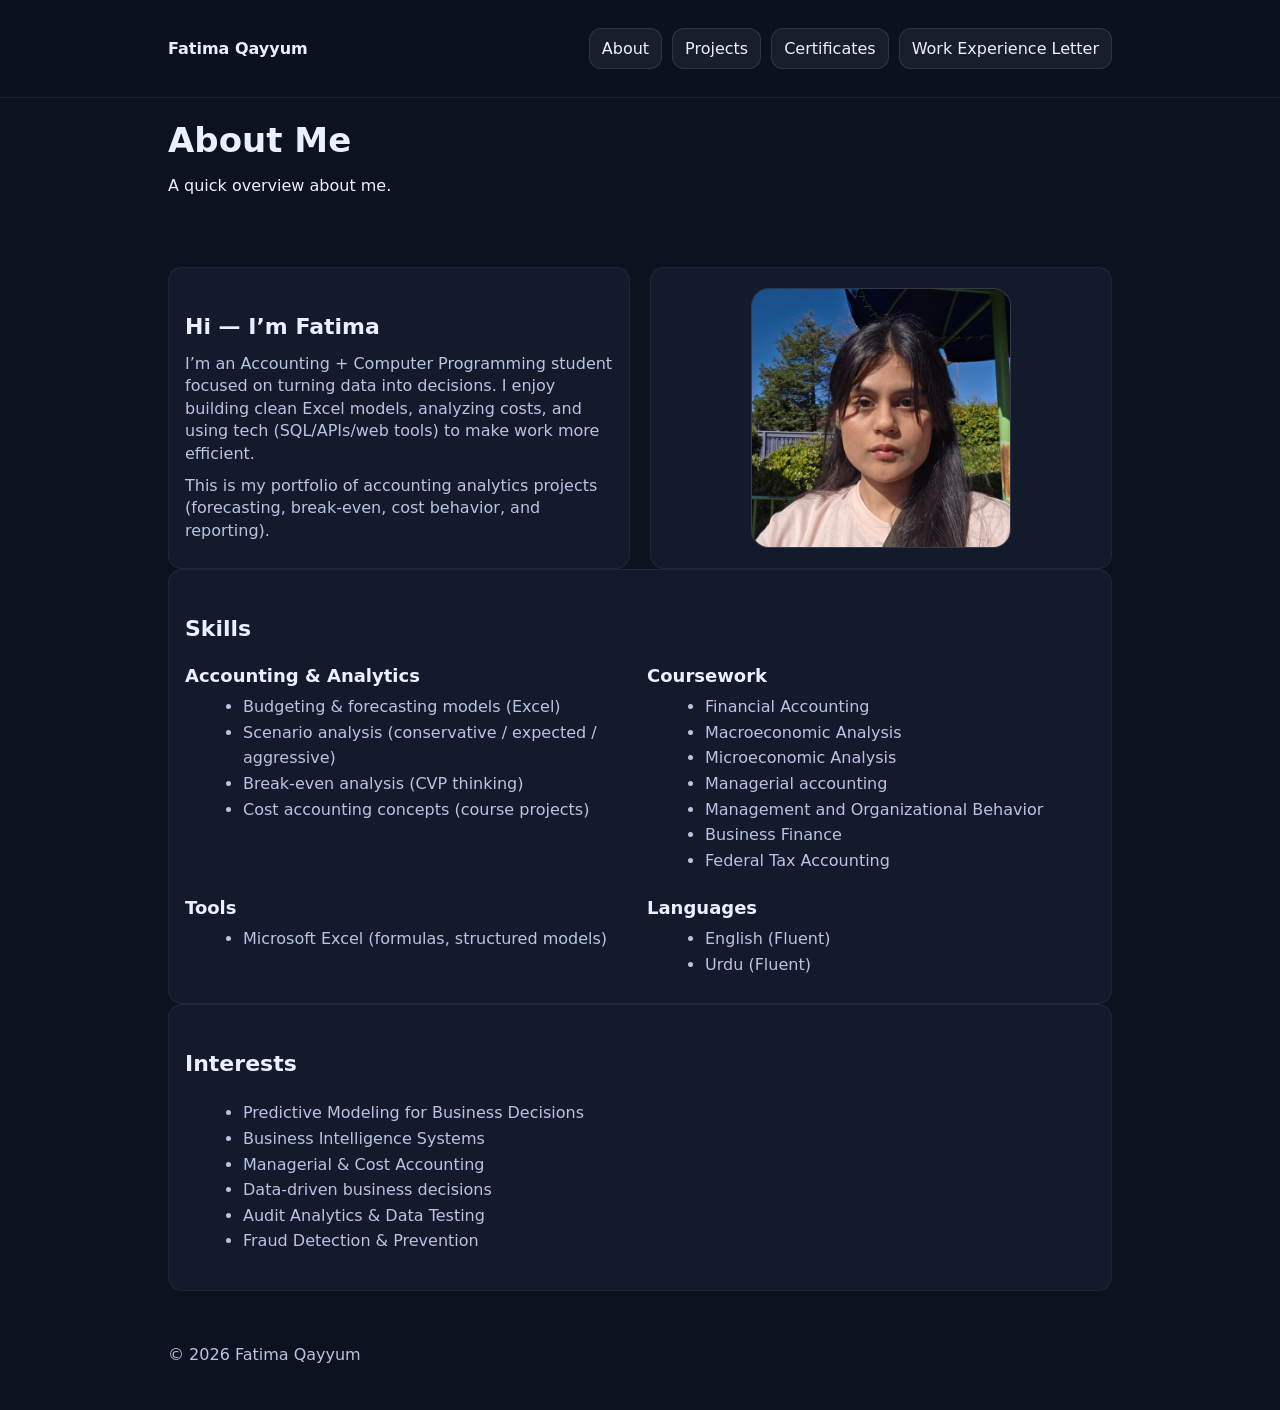
==== about.html @ 0b7816fb "Accoutning Portfolio Website" ====
<!doctype html>
<html lang="en">
<head>
  <meta charset="utf-8" />
  <meta name="viewport" content="width=device-width,initial-scale=1" />
  <title>About | Fatima Qayyum</title>
  <link rel="stylesheet" href="style.css" />
</head>
<body>

  <nav class="nav">
    <div class="container nav-inner">
      <a class="brand" href="./index.html">Fatima Qayyum</a>
      <div class="nav-links">
        <a class="btn" href="./about.html">About</a>
        <a class="btn" href="./projects.html">Projects</a>
        <a class="btn" href="./certificates.html">Certificates</a>
        <a class="btn" href="./ProfessionalExperience.html">Work Experience Letter</a>
      </div>
    </div>
  </nav>

  <header class="container page-header">
    <h1>About Me</h1>
    <p class="subtitle">A quick overview about me.</p>
  </header>

  <main class="container">
    <section class="grid two-col">
      <article class="card">
        <h2>Hi — I’m Fatima</h2>
        <p class="muted">
          I’m an Accounting + Computer Programming student focused on turning data into decisions.
          I enjoy building clean Excel models, analyzing costs, and using tech (SQL/APIs/web tools) to make work more efficient.
        </p>
        <p class="muted">
          This is my portfolio of accounting analytics projects (forecasting, break-even, cost behavior, and reporting).
        </p>
      </article>

      <article class="card center">
        <img class="avatar lg" src="./profile.jpeg" alt="Photo of Fatima Qayyum" />
      </article>
    </section>

    <section class="card">
      <h2>Skills</h2>

      <div class="skills-grid">
        <div>
          <h3 class="h3">Accounting & Analytics</h3>
          <ul class="bullets">
            <li>Budgeting & forecasting models (Excel)</li>
            <li>Scenario analysis (conservative / expected / aggressive)</li>
            <li>Break-even analysis (CVP thinking)</li>
            <li>Cost accounting concepts (course projects)</li>
          </ul>
        </div>

         <div>
          <h3 class="h3">Coursework</h3>
          <ul class="bullets">
            <li>Financial Accounting</li>
            <li>Macroeconomic Analysis</li>
            <li>Microeconomic Analysis</li>
            <li>Managerial accounting</li>
            <li>Management and Organizational Behavior</li>
            <li>Business Finance</li>
            <li>Federal Tax Accounting</li>
          </ul>
        </div>

        <div>
          <h3 class="h3">Tools</h3>
          <ul class="bullets">
            <li>Microsoft Excel (formulas, structured models)</li>
          </ul>
        </div>

        <div>
          <h3 class="h3">Languages</h3>
          <ul class="bullets">
            <li>English (Fluent)</li>
            <li>Urdu (Fluent)</li>
          </ul>
        </div>
      </div>
    </section>

    <section class="card">
      <h2>Interests</h2>
      <p class="muted">
       <ul class="bullets">
         <li>Predictive Modeling for Business Decisions</li>  
        <li>Business Intelligence Systems</li> 
        <li>Managerial & Cost Accounting </li>
        <li>Data-driven business decisions</li>
        <li>Audit Analytics & Data Testing</li>
        <li>Fraud Detection & Prevention</li>
       </ul>
      </p>
    </section>
  </main>

  <footer class="container footer">
    <p>© <span id="year"></span> Fatima Qayyum</p>
  </footer>

  <script>
    document.getElementById("year").textContent = new Date().getFullYear();
  </script>

</body>
</html>
---- style.css ----
:root { --bg:#0b1220; --card:#121a2b; --text:#eaf0ff; --muted:#b9c4e2; --link:#8ab4ff; }

*{ box-sizing:border-box; }
body{
  margin:0; font-family:system-ui,-apple-system,Segoe UI,Roboto,Helvetica,Arial,sans-serif;
  background:var(--bg); color:var(--text);
}
.nav{
  position: sticky;
  top: 0;
  background: rgba(11,18,32,0.92);
  backdrop-filter: blur(10px);
  border-bottom: 1px solid rgba(255,255,255,0.06);
  z-index: 10;
}
.nav-inner{
  display:flex;
  align-items:center;
  justify-content:space-between;
  padding-top:14px;
  padding-bottom:14px;
}
.brand{
  color: var(--text);
  text-decoration:none;
  font-weight:700;
}
.nav-links{ display:flex; gap:10px; flex-wrap:wrap; }

.btn{
  display:inline-block;
  padding:10px 12px;
  border-radius:12px;
  background: rgba(255,255,255,0.06);
  border: 1px solid rgba(255,255,255,0.10);
  color: var(--text);
  text-decoration:none;
}
.btn:hover{ border-color: rgba(255,255,255,0.25); }
.container{ max-width:980px; margin:0 auto; padding:28px 18px; }
h1{ margin:0 0 6px; font-size:34px; }
.subtitle2 { color: var(--muted); margin-top: -8px; }
.muted { color: var(--muted); }
.links a{ margin-right:14px; color:var(--link); text-decoration:none; }
.links a:hover{ text-decoration:underline; }
h2{ margin:30px 0 14px; font-size:22px; }
.grid {
  display: grid;
  grid-template-columns: repeat(2, 1fr);
  gap: 20px;
  align-items: stretch;
}

.card {
  background: var(--card);
  border: 1px solid rgba(255,255,255,0.06);
  border-radius: 14px;
  padding: 16px;

  /* makes cards stretch nicely */
  display: flex;
  flex-direction: column;
}

.experience-date {
  color: var(--muted);
  font-size: 14px;
  font-weight: 400;
}
.card h3{ margin:0 0 8px; font-size:18px; }
.card p{ margin:0 0 10px; color:var(--muted); line-height:1.4; }
.card ul{ margin:0 0 10px 18px; color:var(--muted); }
.card-links a{ margin-right:12px; color:var(--link); text-decoration:none; }
.card-links a:hover{ text-decoration:underline; }
.footer{ color:var(--muted); padding-top:10px; padding-bottom:30px; }

/* --- additions for Home/About pages --- */
.btn.primary{ background: rgba(138,180,255,0.18); border-color: rgba(138,180,255,0.35); }

.hero{
  display:grid;
  grid-template-columns: 1.4fr 0.6fr;
  gap:18px;
  align-items:start;
}

.hero-actions{
  display:flex;
  gap:10px;
  margin-top:14px;
  flex-wrap:wrap;
}

.quick-stats{
  display:grid;
  grid-template-columns: repeat(3, minmax(0,1fr));
  gap:10px;
  margin-top:18px;
}

.stat{
  padding:12px;
  border-radius:14px;
  background: rgba(255,255,255,0.04);
  border:1px solid rgba(255,255,255,0.06);
}

.stat-num{ font-weight:700; }
.stat-label{ color: var(--muted); font-size: 13px; margin-top:4px; }

.grid.two-col{ grid-template-columns: repeat(2, minmax(0,1fr)); }

@media (max-width: 820px){
  .hero{ grid-template-columns: 1fr; }
  .grid.two-col{ grid-template-columns: 1fr; }
  .quick-stats{ grid-template-columns: 1fr; }
  .nav-links{ flex-wrap:wrap; }
}

.avatar{
  width: 220px;
  height: 220px;
  border-radius: 18px;
  object-fit: cover;
  border:1px solid rgba(255,255,255,0.10);
  background: rgba(255,255,255,0.04);
}

.avatar.lg{ width: 260px; height: 260px; }

.center{
  display:flex;
  flex-direction:column;
  align-items:center;
  justify-content:center;
}

.page-header{ padding-top: 22px; }
.h3{ margin: 6px 0 8px; font-size: 18px; }
.small{ font-size: 13px; }

.bullets{ margin: 10px 0 0 18px; color: var(--muted); line-height: 1.6; }

.skills-grid{
  display:grid;
  grid-template-columns: repeat(2, minmax(0,1fr));
  gap:14px;
  margin-top: 10px;
}



@media (max-width: 820px){
  .skills-grid{ grid-template-columns: 1fr; }
}
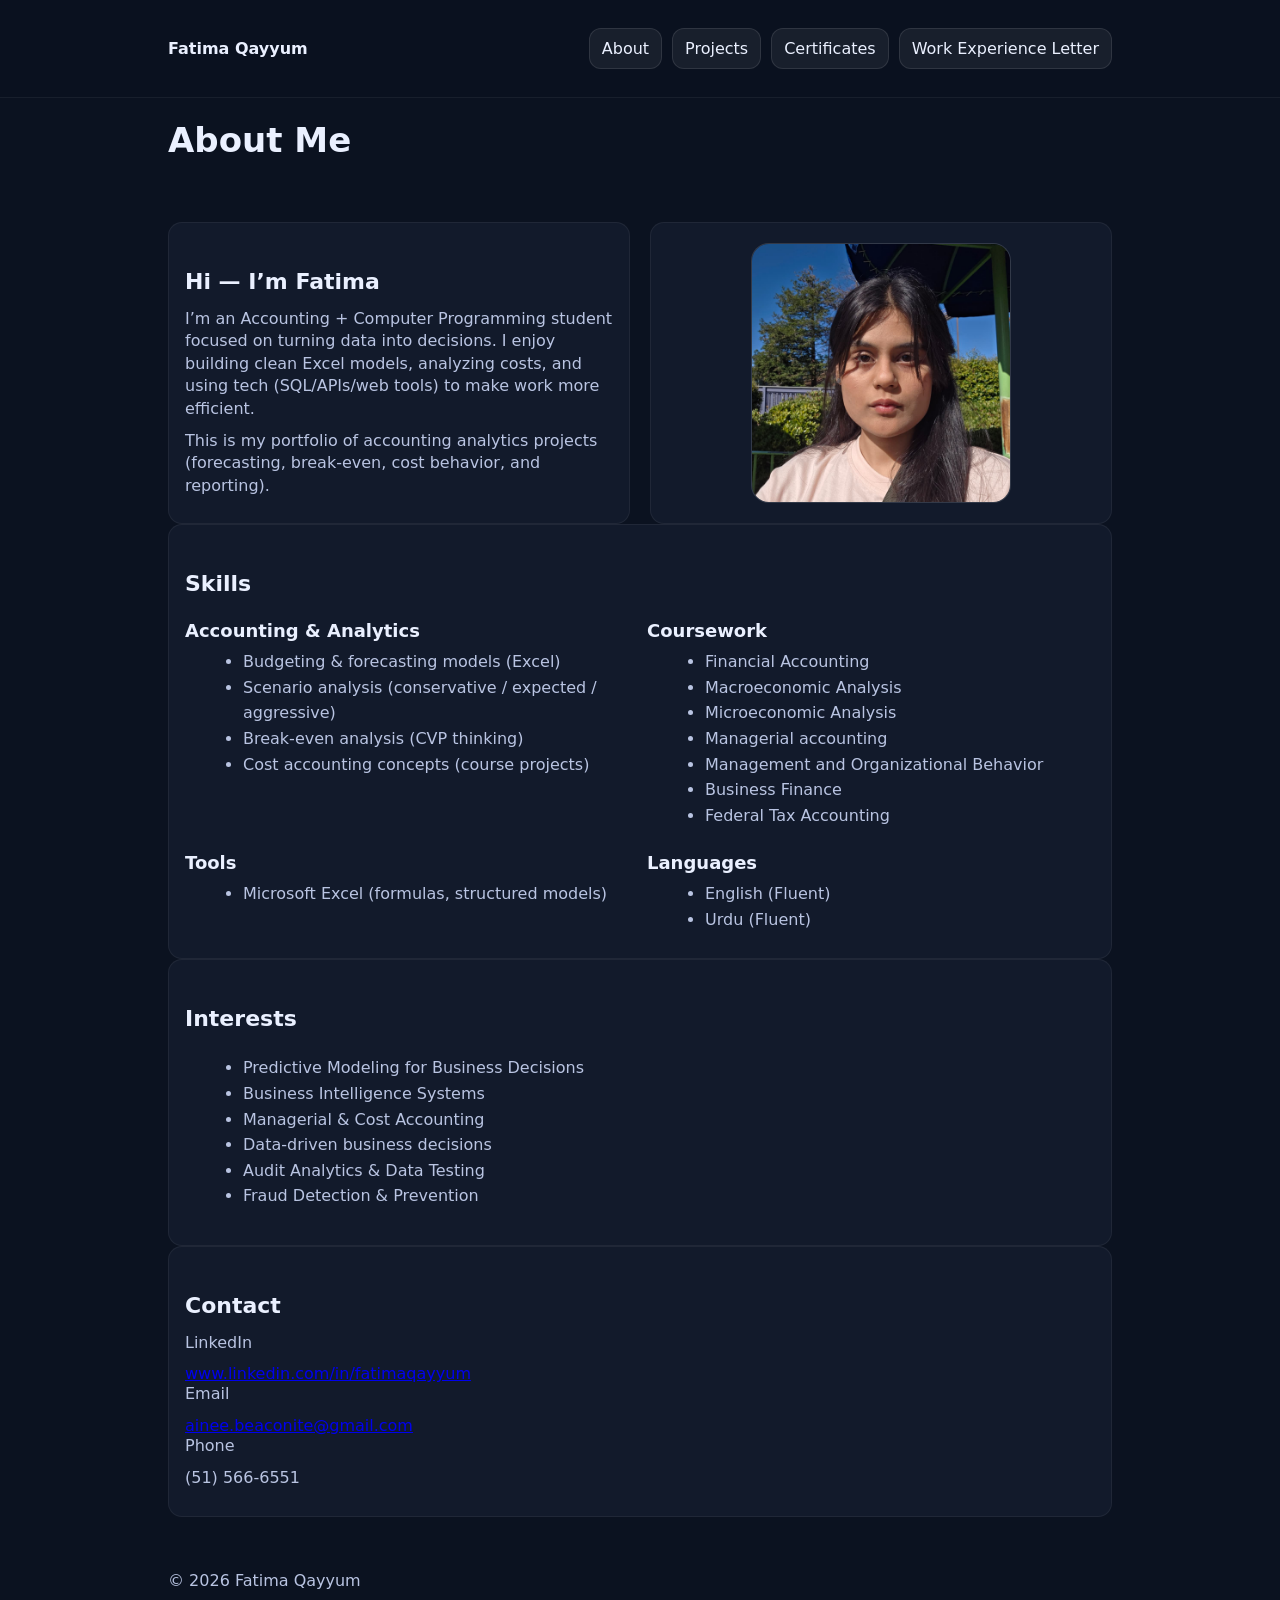
==== commit 76f4a7ca: "Updated About" ====
--- a/about.html
+++ b/about.html
@@ -22,7 +22,6 @@
 
   <header class="container page-header">
     <h1>About Me</h1>
-    <p class="subtitle">A quick overview about me.</p>
   </header>
 
   <main class="container">
@@ -100,6 +99,30 @@
        </ul>
       </p>
     </section>
+
+    <section class="card">
+        <h2>Contact</h2>
+        <div class="contact-grid">
+            <div>
+            <p class="muted">LinkedIn</p>
+            <a href="https://www.linkedin.com/in/fatimaqayyum" target="_blank">
+                www.linkedin.com/in/fatimaqayyum
+            </a>
+            </div>
+
+            <div>
+            <p class="muted">Email</p>
+            <a href="mailto:ainee.beaconite@gmail.com">
+                ainee.beaconite@gmail.com
+            </a>
+            </div>
+
+            <div>
+            <p class="muted">Phone</p>
+            <p>(51) 566-6551</p>
+            </div>
+        </div>
+    </section>
   </main>
 
   <footer class="container footer">
